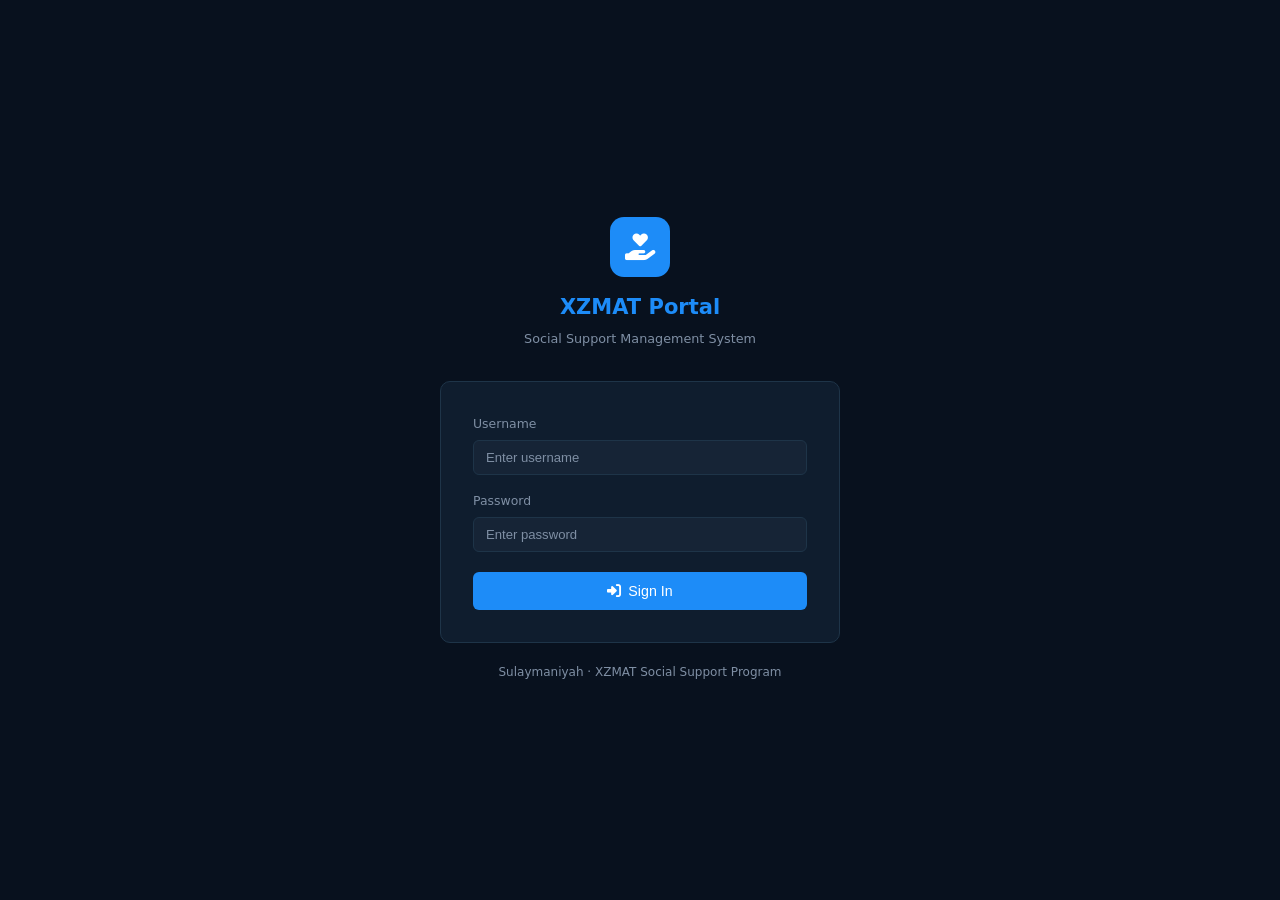
==== beneficiaries.html @ 21fdefa9 "Rebuild: proper multi-page portal" ====
<!DOCTYPE html>
<html lang="en">
<head>
  <meta charset="UTF-8">
  <meta name="viewport" content="width=device-width, initial-scale=1.0">
  <title>Beneficiaries — XZMAT</title>
  <link rel="stylesheet" href="css/style.css">
  <link rel="stylesheet" href="https://cdnjs.cloudflare.com/ajax/libs/font-awesome/6.5.0/css/all.min.css">
</head>
<body>
<div id="app">
  <aside id="sidebar"></aside>
  <main id="main">
    <header class="page-header">
      <div style="display:flex;align-items:center;gap:12px">
        <button id="menu-toggle"><i class="fa-solid fa-bars"></i></button>
        <h1><i class="fa-solid fa-users" style="color:var(--primary);margin-right:8px"></i>Beneficiaries</h1>
      </div>
      <div class="header-actions">
        <button class="btn btn-primary" onclick="openForm()">
          <i class="fa-solid fa-plus"></i> Add Beneficiary
        </button>
      </div>
    </header>
    <div class="page-content">
      <div class="stat-grid" id="stat-grid"></div>
      <div class="card">
        <div class="toolbar">
          <div class="search-box">
            <i class="fa-solid fa-magnifying-glass"></i>
            <input type="text" id="search" placeholder="Search name, phone, area…" oninput="render()">
          </div>
          <select class="filter-select" id="status-filter" onchange="render()">
            <option value="">All Statuses</option>
            <option value="active">Active</option>
            <option value="pending">Pending</option>
            <option value="inactive">Inactive</option>
          </select>
          <select class="filter-select" id="area-filter" onchange="render()">
            <option value="">All Areas</option>
          </select>
        </div>
        <div class="table-wrap">
          <table>
            <thead>
              <tr>
                <th>#</th>
                <th>Name</th>
                <th>Phone</th>
                <th>Area</th>
                <th>Family</th>
                <th>Income (IQD)</th>
                <th>Status</th>
                <th>Actions</th>
              </tr>
            </thead>
            <tbody id="table-body"></tbody>
          </table>
        </div>
        <div id="pagination"></div>
      </div>
    </div>
  </main>
</div>
<div id="toast-container"></div>
<script src="js/data.js"></script>
<script src="js/shared.js"></script>
<script src="js/beneficiaries.js"></script>
</body>
</html>
---- css/style.css ----
/* ═══════════════════════════════════════
   XZMAT Social Support Portal — Styles
   ═══════════════════════════════════════ */

:root {
  --bg:          #08111e;
  --surface:     #0f1d2e;
  --surface2:    #162436;
  --border:      #1e3448;
  --primary:     #1d8cf8;
  --primary-dim: #1466b8;
  --success:     #00c9a7;
  --warning:     #f9a825;
  --danger:      #e53935;
  --text:        #e0e6ed;
  --muted:       #7f8fa4;
  --sidebar-w:   240px;
  --header-h:    64px;
  --radius:      10px;
  --radius-sm:   6px;
  --shadow:      0 4px 20px rgba(0,0,0,.4);
}

*, *::before, *::after { box-sizing: border-box; margin: 0; padding: 0; }

html { font-size: 15px; }

body {
  font-family: 'Segoe UI', system-ui, sans-serif;
  background: var(--bg);
  color: var(--text);
  line-height: 1.6;
  min-height: 100vh;
}

a { color: var(--primary); text-decoration: none; }
a:hover { text-decoration: underline; }

/* ── Scrollbar ─────────────────────────── */
::-webkit-scrollbar { width: 6px; height: 6px; }
::-webkit-scrollbar-track { background: var(--bg); }
::-webkit-scrollbar-thumb { background: var(--border); border-radius: 3px; }

/* ════════════════════════════════════════
   LAYOUT
   ════════════════════════════════════════ */

#app {
  display: flex;
  min-height: 100vh;
}

/* ── Sidebar ───────────────────────────── */
#sidebar {
  width: var(--sidebar-w);
  background: var(--surface);
  border-right: 1px solid var(--border);
  display: flex;
  flex-direction: column;
  position: fixed;
  top: 0; left: 0; bottom: 0;
  z-index: 200;
  transition: transform .25s ease;
}

#sidebar .brand {
  display: flex;
  align-items: center;
  gap: 10px;
  padding: 0 20px;
  height: var(--header-h);
  border-bottom: 1px solid var(--border);
  font-weight: 700;
  font-size: 1.1rem;
  color: var(--primary);
}

#sidebar .brand .logo-icon {
  width: 34px; height: 34px;
  background: var(--primary);
  border-radius: var(--radius-sm);
  display: flex; align-items: center; justify-content: center;
  font-size: 1rem;
  color: #fff;
  flex-shrink: 0;
}

#sidebar nav {
  flex: 1;
  overflow-y: auto;
  padding: 12px 0;
}

#sidebar nav .nav-section {
  padding: 6px 20px 2px;
  font-size: .68rem;
  text-transform: uppercase;
  letter-spacing: .08em;
  color: var(--muted);
  margin-top: 8px;
}

#sidebar nav a {
  display: flex;
  align-items: center;
  gap: 10px;
  padding: 9px 20px;
  color: var(--muted);
  font-size: .9rem;
  border-left: 3px solid transparent;
  transition: all .15s;
}

#sidebar nav a i { width: 18px; text-align: center; font-size: .95rem; }

#sidebar nav a:hover {
  color: var(--text);
  background: rgba(29,140,248,.08);
  text-decoration: none;
}

#sidebar nav a.active {
  color: var(--primary);
  background: rgba(29,140,248,.12);
  border-left-color: var(--primary);
}

#sidebar .sidebar-footer {
  border-top: 1px solid var(--border);
  padding: 14px 20px;
}

#sidebar .sidebar-footer .user-info {
  display: flex;
  align-items: center;
  gap: 10px;
  margin-bottom: 12px;
}

#sidebar .sidebar-footer .avatar {
  width: 34px; height: 34px;
  background: var(--primary-dim);
  border-radius: 50%;
  display: flex; align-items: center; justify-content: center;
  font-size: .85rem;
  color: #fff;
  font-weight: 600;
  flex-shrink: 0;
}

#sidebar .sidebar-footer .user-name { font-size: .85rem; font-weight: 600; }
#sidebar .sidebar-footer .user-role { font-size: .75rem; color: var(--muted); }

#sidebar .sidebar-footer .btn-logout {
  width: 100%;
  background: transparent;
  border: 1px solid var(--border);
  color: var(--muted);
  padding: 7px;
  border-radius: var(--radius-sm);
  cursor: pointer;
  font-size: .82rem;
  transition: all .15s;
  display: flex; align-items: center; justify-content: center; gap: 6px;
}

#sidebar .sidebar-footer .btn-logout:hover {
  border-color: var(--danger);
  color: var(--danger);
}

/* ── Main Content ──────────────────────── */
#main {
  flex: 1;
  margin-left: var(--sidebar-w);
  display: flex;
  flex-direction: column;
  min-height: 100vh;
}

.page-header {
  height: var(--header-h);
  display: flex;
  align-items: center;
  justify-content: space-between;
  padding: 0 28px;
  border-bottom: 1px solid var(--border);
  background: var(--surface);
  position: sticky;
  top: 0;
  z-index: 100;
}

.page-header h1 {
  font-size: 1.15rem;
  font-weight: 600;
}

.page-header .header-actions {
  display: flex;
  align-items: center;
  gap: 10px;
}

.page-content {
  padding: 28px;
  flex: 1;
}

/* hamburger for mobile */
#menu-toggle {
  display: none;
  background: none;
  border: none;
  color: var(--text);
  font-size: 1.2rem;
  cursor: pointer;
  padding: 6px;
}

/* ════════════════════════════════════════
   COMPONENTS — Buttons
   ════════════════════════════════════════ */

.btn {
  display: inline-flex;
  align-items: center;
  gap: 7px;
  padding: 8px 16px;
  border-radius: var(--radius-sm);
  border: none;
  cursor: pointer;
  font-size: .875rem;
  font-weight: 500;
  transition: all .15s;
  white-space: nowrap;
}

.btn-primary   { background: var(--primary); color: #fff; }
.btn-primary:hover   { background: var(--primary-dim); }
.btn-success   { background: var(--success); color: #fff; }
.btn-success:hover   { filter: brightness(.9); }
.btn-warning   { background: var(--warning); color: #1a1a1a; }
.btn-warning:hover   { filter: brightness(.9); }
.btn-danger    { background: var(--danger);  color: #fff; }
.btn-danger:hover    { filter: brightness(.9); }
.btn-ghost     { background: transparent; color: var(--muted); border: 1px solid var(--border); }
.btn-ghost:hover     { color: var(--text); border-color: var(--muted); }
.btn-sm        { padding: 5px 11px; font-size: .8rem; }
.btn-icon      { padding: 7px 10px; }

/* ════════════════════════════════════════
   COMPONENTS — Cards
   ════════════════════════════════════════ */

.card {
  background: var(--surface);
  border: 1px solid var(--border);
  border-radius: var(--radius);
  padding: 22px;
}

.card-header {
  display: flex;
  align-items: center;
  justify-content: space-between;
  margin-bottom: 18px;
}

.card-title {
  font-size: .95rem;
  font-weight: 600;
  display: flex;
  align-items: center;
  gap: 8px;
}

.card-title i { color: var(--primary); }

/* ── Stat Cards ─────────────────────────── */
.stat-grid {
  display: grid;
  grid-template-columns: repeat(auto-fill, minmax(210px, 1fr));
  gap: 16px;
  margin-bottom: 24px;
}

.stat-card {
  background: var(--surface);
  border: 1px solid var(--border);
  border-radius: var(--radius);
  padding: 20px;
  display: flex;
  align-items: center;
  gap: 16px;
}

.stat-icon {
  width: 48px; height: 48px;
  border-radius: var(--radius-sm);
  display: flex; align-items: center; justify-content: center;
  font-size: 1.3rem;
  flex-shrink: 0;
}

.stat-icon.blue   { background: rgba(29,140,248,.15);  color: var(--primary); }
.stat-icon.green  { background: rgba(0,201,167,.15);   color: var(--success); }
.stat-icon.gold   { background: rgba(249,168,37,.15);  color: var(--warning); }
.stat-icon.red    { background: rgba(229,57,53,.15);   color: var(--danger);  }
.stat-icon.purple { background: rgba(156,39,176,.15);  color: #ce93d8; }

.stat-value { font-size: 1.6rem; font-weight: 700; line-height: 1.1; }
.stat-label { font-size: .8rem; color: var(--muted); margin-top: 2px; }

/* ════════════════════════════════════════
   COMPONENTS — Tables
   ════════════════════════════════════════ */

.table-wrap {
  overflow-x: auto;
}

table {
  width: 100%;
  border-collapse: collapse;
  font-size: .875rem;
}

thead th {
  background: var(--surface2);
  color: var(--muted);
  font-weight: 600;
  font-size: .78rem;
  text-transform: uppercase;
  letter-spacing: .05em;
  padding: 10px 14px;
  text-align: left;
  white-space: nowrap;
  border-bottom: 1px solid var(--border);
}

tbody td {
  padding: 11px 14px;
  border-bottom: 1px solid var(--border);
  vertical-align: middle;
}

tbody tr:last-child td { border-bottom: none; }

tbody tr:hover { background: rgba(255,255,255,.025); }

/* ════════════════════════════════════════
   COMPONENTS — Badges
   ════════════════════════════════════════ */

.badge {
  display: inline-flex;
  align-items: center;
  gap: 4px;
  padding: 3px 9px;
  border-radius: 20px;
  font-size: .75rem;
  font-weight: 600;
}

.badge-success { background: rgba(0,201,167,.15);  color: var(--success); }
.badge-warning { background: rgba(249,168,37,.15); color: var(--warning); }
.badge-danger  { background: rgba(229,57,53,.15);  color: var(--danger);  }
.badge-primary { background: rgba(29,140,248,.15); color: var(--primary); }
.badge-muted   { background: rgba(127,143,164,.1); color: var(--muted);   }

/* ════════════════════════════════════════
   COMPONENTS — Forms
   ════════════════════════════════════════ */

.form-group {
  margin-bottom: 16px;
}

label {
  display: block;
  font-size: .83rem;
  font-weight: 500;
  color: var(--muted);
  margin-bottom: 6px;
}

input[type="text"],
input[type="email"],
input[type="tel"],
input[type="number"],
input[type="date"],
input[type="password"],
select,
textarea {
  width: 100%;
  background: var(--surface2);
  border: 1px solid var(--border);
  border-radius: var(--radius-sm);
  color: var(--text);
  padding: 9px 12px;
  font-size: .875rem;
  outline: none;
  transition: border-color .15s;
}

input:focus, select:focus, textarea:focus {
  border-color: var(--primary);
}

input::placeholder, textarea::placeholder { color: var(--muted); }

textarea { resize: vertical; min-height: 80px; }

select option { background: var(--surface2); }

.form-row {
  display: grid;
  grid-template-columns: 1fr 1fr;
  gap: 16px;
}

.form-row.cols-3 { grid-template-columns: 1fr 1fr 1fr; }

.form-section {
  font-size: .8rem;
  font-weight: 600;
  text-transform: uppercase;
  letter-spacing: .06em;
  color: var(--primary);
  margin: 20px 0 12px;
  padding-bottom: 6px;
  border-bottom: 1px solid var(--border);
}

/* ════════════════════════════════════════
   COMPONENTS — Modal
   ════════════════════════════════════════ */

.modal-backdrop {
  position: fixed;
  inset: 0;
  background: rgba(0,0,0,.65);
  z-index: 500;
  display: flex;
  align-items: center;
  justify-content: center;
  padding: 20px;
  animation: fadeIn .2s;
}

.modal {
  background: var(--surface);
  border: 1px solid var(--border);
  border-radius: var(--radius);
  width: 100%;
  max-width: 680px;
  max-height: 90vh;
  display: flex;
  flex-direction: column;
  box-shadow: var(--shadow);
  animation: slideUp .22s;
}

.modal.modal-lg { max-width: 860px; }
.modal.modal-sm { max-width: 460px; }

.modal-header {
  display: flex;
  align-items: center;
  justify-content: space-between;
  padding: 18px 22px;
  border-bottom: 1px solid var(--border);
  flex-shrink: 0;
}

.modal-title { font-size: 1rem; font-weight: 600; }

.modal-close {
  background: none;
  border: none;
  color: var(--muted);
  font-size: 1.1rem;
  cursor: pointer;
  padding: 4px 8px;
  border-radius: var(--radius-sm);
  transition: color .15s;
}

.modal-close:hover { color: var(--text); }

.modal-body {
  padding: 22px;
  overflow-y: auto;
  flex: 1;
}

.modal-footer {
  padding: 14px 22px;
  border-top: 1px solid var(--border);
  display: flex;
  justify-content: flex-end;
  gap: 10px;
  flex-shrink: 0;
}

/* ── Profile Modal Tabs ─────────────────── */
.tab-nav {
  display: flex;
  border-bottom: 1px solid var(--border);
  margin-bottom: 20px;
  gap: 4px;
}

.tab-btn {
  background: none;
  border: none;
  border-bottom: 2px solid transparent;
  color: var(--muted);
  padding: 8px 16px;
  cursor: pointer;
  font-size: .875rem;
  transition: all .15s;
  margin-bottom: -1px;
}

.tab-btn:hover { color: var(--text); }
.tab-btn.active { color: var(--primary); border-bottom-color: var(--primary); }

.tab-pane { display: none; }
.tab-pane.active { display: block; }

/* ════════════════════════════════════════
   COMPONENTS — Search & Filters
   ════════════════════════════════════════ */

.toolbar {
  display: flex;
  align-items: center;
  gap: 10px;
  margin-bottom: 18px;
  flex-wrap: wrap;
}

.search-box {
  position: relative;
  flex: 1;
  min-width: 200px;
  max-width: 340px;
}

.search-box i {
  position: absolute;
  left: 11px;
  top: 50%;
  transform: translateY(-50%);
  color: var(--muted);
  font-size: .85rem;
}

.search-box input {
  padding-left: 34px;
}

.filter-select {
  width: auto;
  min-width: 140px;
}

/* ════════════════════════════════════════
   COMPONENTS — Toast Notifications
   ════════════════════════════════════════ */

#toast-container {
  position: fixed;
  bottom: 24px;
  right: 24px;
  z-index: 9999;
  display: flex;
  flex-direction: column;
  gap: 10px;
}

.toast {
  background: var(--surface);
  border: 1px solid var(--border);
  border-radius: var(--radius-sm);
  padding: 12px 16px;
  display: flex;
  align-items: center;
  gap: 10px;
  font-size: .875rem;
  box-shadow: var(--shadow);
  min-width: 260px;
  max-width: 360px;
  animation: slideLeft .25s;
}

.toast.success { border-left: 3px solid var(--success); }
.toast.error   { border-left: 3px solid var(--danger);  }
.toast.warning { border-left: 3px solid var(--warning); }
.toast.info    { border-left: 3px solid var(--primary); }

.toast i.success { color: var(--success); }
.toast i.error   { color: var(--danger);  }
.toast i.warning { color: var(--warning); }
.toast i.info    { color: var(--primary); }

/* ════════════════════════════════════════
   COMPONENTS — Pagination
   ════════════════════════════════════════ */

.pagination {
  display: flex;
  align-items: center;
  justify-content: space-between;
  padding: 14px 0 0;
  font-size: .82rem;
  color: var(--muted);
}

.pagination-btns {
  display: flex;
  gap: 6px;
}

.page-btn {
  background: var(--surface2);
  border: 1px solid var(--border);
  color: var(--text);
  width: 32px; height: 32px;
  border-radius: var(--radius-sm);
  cursor: pointer;
  display: flex; align-items: center; justify-content: center;
  font-size: .82rem;
  transition: all .15s;
}

.page-btn:hover { border-color: var(--primary); color: var(--primary); }
.page-btn.active { background: var(--primary); border-color: var(--primary); color: #fff; }
.page-btn:disabled { opacity: .4; cursor: not-allowed; }

/* ════════════════════════════════════════
   COMPONENTS — Misc
   ════════════════════════════════════════ */

.empty-state {
  text-align: center;
  padding: 48px 20px;
  color: var(--muted);
}

.empty-state i { font-size: 2.5rem; margin-bottom: 14px; display: block; }
.empty-state p { font-size: .9rem; }

.divider {
  border: none;
  border-top: 1px solid var(--border);
  margin: 20px 0;
}

.rtl { direction: rtl; text-align: right; }
.text-muted { color: var(--muted); }
.text-success { color: var(--success); }
.text-danger  { color: var(--danger);  }
.text-warning { color: var(--warning); }
.text-primary { color: var(--primary); }
.fw-600 { font-weight: 600; }

.two-col {
  display: grid;
  grid-template-columns: 1fr 1fr;
  gap: 20px;
}

.three-col {
  display: grid;
  grid-template-columns: 1fr 1fr 1fr;
  gap: 20px;
}

/* detail rows inside profile */
.detail-grid {
  display: grid;
  grid-template-columns: 1fr 1fr;
  gap: 14px;
}

.detail-item label {
  font-size: .75rem;
  color: var(--muted);
  margin-bottom: 3px;
}

.detail-item .val {
  font-size: .9rem;
  font-weight: 500;
}

/* timeline */
.timeline { list-style: none; }

.timeline li {
  display: flex;
  gap: 14px;
  padding-bottom: 18px;
  border-left: 2px solid var(--border);
  margin-left: 14px;
  padding-left: 18px;
  position: relative;
}

.timeline li::before {
  content: '';
  width: 10px; height: 10px;
  background: var(--primary);
  border-radius: 50%;
  position: absolute;
  left: -6px;
  top: 5px;
}

.timeline-meta { font-size: .78rem; color: var(--muted); margin-top: 3px; }

/* ════════════════════════════════════════
   LOGIN PAGE
   ════════════════════════════════════════ */

.login-page {
  min-height: 100vh;
  display: flex;
  align-items: center;
  justify-content: center;
  padding: 20px;
  background: var(--bg);
}

.login-box {
  width: 100%;
  max-width: 400px;
}

.login-brand {
  text-align: center;
  margin-bottom: 32px;
}

.login-brand .logo {
  width: 60px; height: 60px;
  background: var(--primary);
  border-radius: 14px;
  display: flex; align-items: center; justify-content: center;
  font-size: 1.8rem;
  color: #fff;
  margin: 0 auto 14px;
}

.login-brand h1 {
  font-size: 1.4rem;
  font-weight: 700;
  color: var(--primary);
}

.login-brand p {
  font-size: .85rem;
  color: var(--muted);
  margin-top: 4px;
}

.login-card {
  background: var(--surface);
  border: 1px solid var(--border);
  border-radius: var(--radius);
  padding: 32px;
}

.login-card .btn-primary {
  width: 100%;
  justify-content: center;
  padding: 11px;
  font-size: .95rem;
  margin-top: 4px;
}

.login-error {
  background: rgba(229,57,53,.1);
  border: 1px solid rgba(229,57,53,.3);
  color: var(--danger);
  border-radius: var(--radius-sm);
  padding: 10px 14px;
  font-size: .85rem;
  margin-bottom: 16px;
  display: none;
}

/* ════════════════════════════════════════
   DASHBOARD CHART
   ════════════════════════════════════════ */

.chart-wrap {
  position: relative;
  height: 240px;
}

/* ════════════════════════════════════════
   ANIMATIONS
   ════════════════════════════════════════ */

@keyframes fadeIn  { from { opacity: 0; } to { opacity: 1; } }
@keyframes slideUp { from { opacity: 0; transform: translateY(24px); } to { opacity: 1; transform: translateY(0); } }
@keyframes slideLeft { from { opacity: 0; transform: translateX(24px); } to { opacity: 1; transform: translateX(0); } }

/* ════════════════════════════════════════
   RESPONSIVE
   ════════════════════════════════════════ */

@media (max-width: 900px) {
  .form-row.cols-3 { grid-template-columns: 1fr 1fr; }
  .three-col { grid-template-columns: 1fr 1fr; }
}

@media (max-width: 768px) {
  #sidebar {
    transform: translateX(-100%);
  }

  #sidebar.open {
    transform: translateX(0);
  }

  #main {
    margin-left: 0;
  }

  #menu-toggle {
    display: block;
  }

  .form-row,
  .two-col,
  .detail-grid { grid-template-columns: 1fr; }

  .three-col { grid-template-columns: 1fr; }

  .page-content { padding: 16px; }

  .stat-grid { grid-template-columns: 1fr 1fr; }

  .toolbar { flex-direction: column; align-items: stretch; }

  .search-box { max-width: 100%; }
}

@media (max-width: 480px) {
  .stat-grid { grid-template-columns: 1fr; }
}
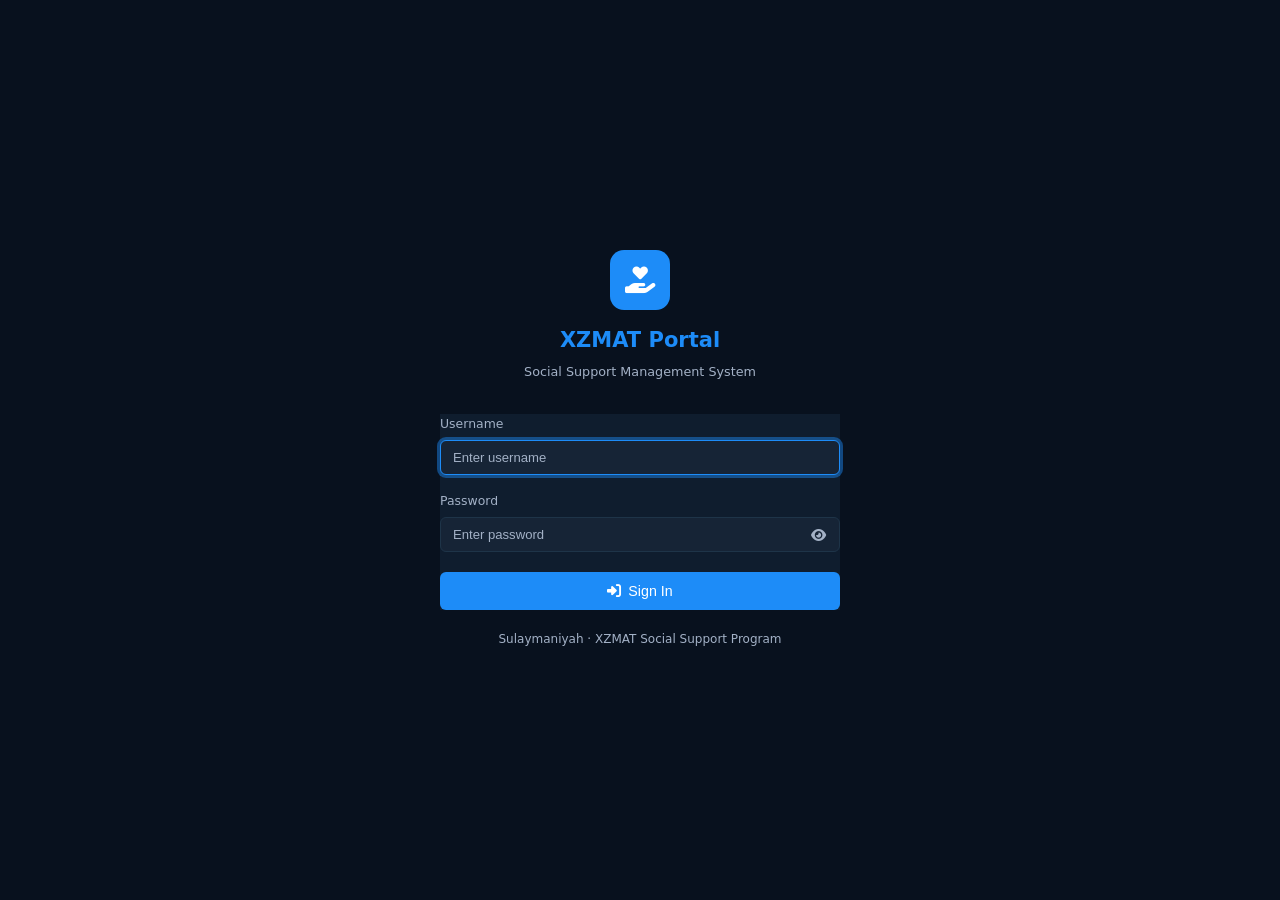
==== commit aaac4e65: "feat(ui/ux): a11y, focus styles, login form, skeletons, filter bar - WCAG-compliant muted color and " ====
--- a/beneficiaries.html
+++ b/beneficiaries.html
@@ -8,50 +8,61 @@
   <link rel="stylesheet" href="https://cdnjs.cloudflare.com/ajax/libs/font-awesome/6.5.0/css/all.min.css">
 </head>
 <body>
+<a href="#main" class="skip-link">Skip to main content</a>
 <div id="app">
   <aside id="sidebar"></aside>
   <main id="main">
     <header class="page-header">
-      <div style="display:flex;align-items:center;gap:12px">
-        <button id="menu-toggle"><i class="fa-solid fa-bars"></i></button>
-        <h1><i class="fa-solid fa-users" style="color:var(--primary);margin-right:8px"></i>Beneficiaries</h1>
+      <div class="page-header__title-group">
+        <button id="menu-toggle"><i class="fa-solid fa-bars" aria-hidden="true"></i></button>
+        <h1><i class="fa-solid fa-users" aria-hidden="true" style="color:var(--primary);margin-right:8px"></i>Beneficiaries</h1>
       </div>
       <div class="header-actions">
-        <button class="btn btn-primary" onclick="openForm()">
-          <i class="fa-solid fa-plus"></i> Add Beneficiary
+        <button class="btn btn-success" id="btn-export" aria-label="Export beneficiaries to Excel">
+          <i class="fa-solid fa-file-excel" aria-hidden="true"></i> <span>Export Excel</span>
+        </button>
+        <button class="btn btn-primary" id="btn-add" aria-label="Add new beneficiary">
+          <i class="fa-solid fa-plus" aria-hidden="true"></i> <span>Add Beneficiary</span>
         </button>
       </div>
     </header>
     <div class="page-content">
       <div class="stat-grid" id="stat-grid"></div>
       <div class="card">
-        <div class="toolbar">
+        <div class="toolbar" role="search">
           <div class="search-box">
-            <i class="fa-solid fa-magnifying-glass"></i>
-            <input type="text" id="search" placeholder="Search name, phone, area…" oninput="render()">
+            <i class="fa-solid fa-magnifying-glass" aria-hidden="true"></i>
+            <label for="search" class="sr-only">Search beneficiaries</label>
+            <input type="text" id="search" placeholder="Search name, phone, area…" aria-label="Search beneficiaries">
           </div>
-          <select class="filter-select" id="status-filter" onchange="render()">
+          <label for="status-filter" class="sr-only">Filter by status</label>
+          <select class="filter-select" id="status-filter" aria-label="Filter by status">
             <option value="">All Statuses</option>
             <option value="active">Active</option>
             <option value="pending">Pending</option>
             <option value="inactive">Inactive</option>
           </select>
-          <select class="filter-select" id="area-filter" onchange="render()">
+          <label for="area-filter" class="sr-only">Filter by area</label>
+          <select class="filter-select" id="area-filter" aria-label="Filter by area">
             <option value="">All Areas</option>
           </select>
+        </div>
+        <div class="results-bar" id="results-bar" hidden>
+          <span id="results-count" aria-live="polite"></span>
+          <button type="button" class="btn-link" id="clear-filters" hidden>Clear filters</button>
         </div>
         <div class="table-wrap">
           <table>
             <thead>
               <tr>
-                <th>#</th>
-                <th>Name</th>
-                <th>Phone</th>
-                <th>Area</th>
-                <th>Family</th>
-                <th>Income (IQD)</th>
-                <th>Status</th>
-                <th>Actions</th>
+                <th scope="col" class="col-hide-mobile">#</th>
+                <th scope="col">Name</th>
+                <th scope="col">Phone</th>
+                <th scope="col" class="col-hide-mobile">Area</th>
+                <th scope="col" class="col-hide-mobile">Family</th>
+                <th scope="col" class="col-hide-mobile">Income (IQD)</th>
+                <th scope="col">Status</th>
+                <th scope="col">Actions</th>
               </tr>
             </thead>
             <tbody id="table-body"></tbody>
@@ -62,7 +73,7 @@
     </div>
   </main>
 </div>
-<div id="toast-container"></div>
+<div id="toast-container" aria-live="polite" aria-atomic="true"></div>
 <script src="js/data.js"></script>
 <script src="js/shared.js"></script>
 <script src="js/beneficiaries.js"></script>
--- a/css/style.css
+++ b/css/style.css
@@ -13,7 +13,9 @@
   --warning:     #f9a825;
   --danger:      #e53935;
   --text:        #e0e6ed;
-  --muted:       #7f8fa4;
+  --muted:       #a3b1c6;
+  --muted-soft:  #7f8fa4;
+  --focus-ring:  0 0 0 3px rgba(29,140,248,.45);
   --sidebar-w:   240px;
   --header-h:    64px;
   --radius:      10px;
@@ -35,6 +37,42 @@
 
 a { color: var(--primary); text-decoration: none; }
 a:hover { text-decoration: underline; }
+
+/* ── Global focus ring (keyboard only) ─── */
+:focus { outline: none; }
+:focus-visible {
+  outline: none;
+  box-shadow: var(--focus-ring);
+  border-radius: var(--radius-sm);
+}
+a:focus-visible,
+button:focus-visible,
+input:focus-visible,
+select:focus-visible,
+textarea:focus-visible {
+  box-shadow: var(--focus-ring);
+}
+
+/* visually-hidden (for sr-only labels) */
+.sr-only {
+  position: absolute;
+  width: 1px; height: 1px;
+  padding: 0; margin: -1px;
+  overflow: hidden; clip: rect(0,0,0,0);
+  white-space: nowrap; border: 0;
+}
+
+/* skip link */
+.skip-link {
+  position: absolute;
+  left: -999px; top: 0;
+  background: var(--primary);
+  color: #fff;
+  padding: 8px 14px;
+  z-index: 9999;
+  border-radius: 0 0 var(--radius-sm) 0;
+}
+.skip-link:focus { left: 0; text-decoration: none; }
 
 /* ── Scrollbar ─────────────────────────── */
 ::-webkit-scrollbar { width: 6px; height: 6px; }
@@ -249,6 +287,27 @@
 .btn-sm        { padding: 5px 11px; font-size: .8rem; }
 .btn-icon      { padding: 7px 10px; }
 
+.btn:disabled,
+.btn[aria-busy="true"] {
+  opacity: .65;
+  cursor: not-allowed;
+  pointer-events: none;
+}
+
+.btn[aria-busy="true"] .btn-label { opacity: .7; }
+.btn[aria-busy="true"] .btn-spinner {
+  display: inline-block;
+  width: 14px; height: 14px;
+  border: 2px solid currentColor;
+  border-right-color: transparent;
+  border-radius: 50%;
+  animation: btn-spin .7s linear infinite;
+  margin-right: 4px;
+  vertical-align: -2px;
+}
+.btn .btn-spinner { display: none; }
+@keyframes btn-spin { to { transform: rotate(360deg); } }
+
 /* ════════════════════════════════════════
    COMPONENTS — Cards
    ════════════════════════════════════════ */
@@ -653,6 +712,54 @@
 .empty-state i { font-size: 2.5rem; margin-bottom: 14px; display: block; }
 .empty-state p { font-size: .9rem; }
 
+/* ── Skeleton loaders ──────────────────── */
+.skeleton {
+  background: linear-gradient(90deg,
+    var(--surface2) 0%,
+    rgba(255,255,255,.04) 50%,
+    var(--surface2) 100%);
+  background-size: 200% 100%;
+  animation: skeleton-shine 1.2s linear infinite;
+  border-radius: var(--radius-sm);
+  display: inline-block;
+  height: 14px;
+  width: 100%;
+}
+.skeleton-row td { padding: 14px; }
+.skeleton-row .skeleton { height: 12px; }
+@keyframes skeleton-shine {
+  0%   { background-position: 200% 0; }
+  100% { background-position: -200% 0; }
+}
+
+/* ── Filter tools / results bar ────────── */
+.results-bar {
+  display: flex;
+  align-items: center;
+  justify-content: space-between;
+  font-size: .8rem;
+  color: var(--muted);
+  margin-bottom: 10px;
+  flex-wrap: wrap;
+  gap: 8px;
+}
+.results-bar .btn-link {
+  background: none;
+  border: none;
+  color: var(--primary);
+  cursor: pointer;
+  font-size: .8rem;
+  padding: 2px 4px;
+}
+.results-bar .btn-link:hover { text-decoration: underline; }
+
+/* ── Page header utility ───────────────── */
+.page-header__title-group {
+  display: flex;
+  align-items: center;
+  gap: 12px;
+}
+
 .divider {
   border: none;
   border-top: 1px solid var(--border);
@@ -769,8 +876,28 @@
 
 .login-card {
   background: var(--surface);
-  border: 1px solid var(--border);
-  border-radius: var(--radius);
+  border: 1flex;
+  align-items: center;
+  gap: 8px;
+}
+.login-error[hidden] { display: none; }
+
+/* password input with toggle */
+.input-with-action { position: relative; }
+.input-with-action input { padding-right: 40px; }
+.input-action {
+  position: absolute;
+  right: 4px; top: 50%;
+  transform: translateY(-50%);
+  background: none;
+  border: none;
+  color: var(--muted);
+  cursor: pointer;
+  padding: 8px 10px;
+  border-radius: var(--radius-sm);
+  font-size: .9rem;
+}
+.input-action:hover { color: var(--text);   border-radius: var(--radius);
   padding: 32px;
 }
 
@@ -811,46 +938,136 @@
 @keyframes slideLeft { from { opacity: 0; transform: translateX(24px); } to { opacity: 1; transform: translateX(0); } }
 
 /* ════════════════════════════════════════
-   RESPONSIVE
-   ════════════════════════════════════════ */
-
+   RESPONSIVE & MOBILE
+   ════════════════════════════════════════ */
+
+/* Sidebar overlay (always in DOM, hidden by default) */
+.sidebar-overlay {
+  display: none;
+  position: fixed;
+  inset: 0;
+  background: rgba(0,0,0,.55);
+  z-index: 199;
+}
+
+/* Profile modal mini stats — 4-col on desktop */
+.modal-stat-mini {
+  display: grid;
+  grid-template-columns: repeat(4, 1fr);
+  gap: 12px;
+  margin-bottom: 20px;
+}
+
+/* ── 900px ─────────────────────────────── */
 @media (max-width: 900px) {
   .form-row.cols-3 { grid-template-columns: 1fr 1fr; }
-  .three-col { grid-template-columns: 1fr 1fr; }
-}
-
+  .three-col       { grid-template-columns: 1fr 1fr; }
+}
+
+/* ── 768px (tablet / large phone) ──────── */
 @media (max-width: 768px) {
-  #sidebar {
-    transform: translateX(-100%);
+  /* Sidebar slide-out */
+  #sidebar                { transform: translateX(-100%); }
+  #sidebar.open           { transform: translateX(0); }
+  #main                   { margin-left: 0; }
+  #menu-toggle            { display: block; }
+  .sidebar-overlay.visible{ display: block; }
+  #sidebar .brand         { font-size: .95rem; }
+
+  /* Page header */
+  .page-header {
+    padding: 0 12px;
+    height: auto;
+    min-height: var(--header-h);
+    flex-wrap: wrap;
+    gap: 8px;
+    padding-top: 10px;
+    padding-bottom: 10px;
   }
-
-  #sidebar.open {
-    transform: translateX(0);
+  .page-header h1   { font-size: .95rem; }
+  #header-date      { display: none; }
+
+  /* Page content */
+  .page-content { padding: 12px 12px 48px; }
+  .card         { padding: 14px; }
+
+  /* Stat grid — 2 columns, compact cards */
+  .stat-grid {
+    grid-template-columns: 1fr 1fr;
+    gap: 8px;
+    margin-bottom: 14px;
   }
-
-  #main {
-    margin-left: 0;
+  .stat-card  { padding: 12px 10px; gap: 8px; }
+  .stat-icon  { width: 36px; height: 36px; font-size: 1rem; }
+  .stat-value { font-size: 1.15rem; }
+  .stat-label { font-size: .72rem; }
+
+  /* Profile modal mini stats → 2-col */
+  .modal-stat-mini { grid-template-columns: 1fr 1fr; }
+
+  /* Bottom-sheet modals */
+  .modal-backdrop { padding: 0; align-items: flex-end; }
+  .modal {
+    max-width: 100%;
+    border-radius: var(--radius) var(--radius) 0 0;
+    max-height: 92vh;
   }
-
-  #menu-toggle {
-    display: block;
+  .modal-header  { padding: 14px 16px; }
+  .modal-body    { padding: 16px; }
+  .modal-footer  { padding: 12px 16px; flex-wrap: wrap; }
+  .modal-footer .btn { flex: 1; justify-content: center; }
+
+  /* Toolbar vertical stack */
+  .toolbar      { flex-direction: column; align-items: stretch; gap: 8px; }
+  .search-box   { max-width: 100%; min-width: 0; flex: unset; }
+  .filter-select,
+  .toolbar input[type="date"] { width: 100%; min-width: 0; }
+  .toolbar .btn { justify-content: center; }
+
+  /* Scrollable tabs */
+  .tab-nav { overflow-x: auto; flex-wrap: nowrap; -webkit-overflow-scrolling: touch; }
+  .tab-btn { white-space: nowrap; flex-shrink: 0; }
+
+  /* Grids collapse to 1 column */
+  .two-col, .three-col, .form-row, .detail-grid { grid-template-columns: 1fr; }
+
+  /* Tables — scroll horizontally, no forced min-width */
+  .table-wrap { overflow-x: auto; -webkit-overflow-scrolling: touch; }
+
+  /* Pagination stacks */
+  .pagination { flex-direction: column; align-items: center; gap: 10px; }
+
+  /* Hide non-critical columns */
+  .col-hide-mobile { display: none; }
+
+  /* Chart shorter on mobile */
+  .chart-wrap { height: 180px; }
+}
+
+/* ── 640px (most phones in portrait) ───── */
+@media (max-width: 640px) {
+  /* Icon-only header buttons — prevent overflow */
+  .header-actions .btn span { display: none; }
+  .header-actions .btn      { padding: 8px 10px; }
+
+  /* Stat cards: column layout so labels have full width */
+  .stat-card {
+    flex-direction: column;
+    align-items: flex-start;
+    padding: 10px;
+    gap: 4px;
   }
-
-  .form-row,
-  .two-col,
-  .detail-grid { grid-template-columns: 1fr; }
-
-  .three-col { grid-template-columns: 1fr; }
-
-  .page-content { padding: 16px; }
-
-  .stat-grid { grid-template-columns: 1fr 1fr; }
-
-  .toolbar { flex-direction: column; align-items: stretch; }
-
-  .search-box { max-width: 100%; }
-}
-
-@media (max-width: 480px) {
-  .stat-grid { grid-template-columns: 1fr; }
-}
+  .stat-icon  { width: 30px; height: 30px; font-size: .85rem; margin-bottom: 2px; }
+  .stat-value { font-size: 1.05rem; }
+  .stat-label { font-size: .68rem; line-height: 1.3; }
+}
+
+/* ── 420px (small phones) ───────────────── */
+@media (max-width: 420px) {
+  .page-content { padding: 10px 10px 48px; }
+  .card         { padding: 10px; }
+
+  /* Toast full-width */
+  #toast-container { right: 10px; left: 10px; bottom: 14px; }
+  .toast { min-width: unset; width: 100%; max-width: 100%; }
+}
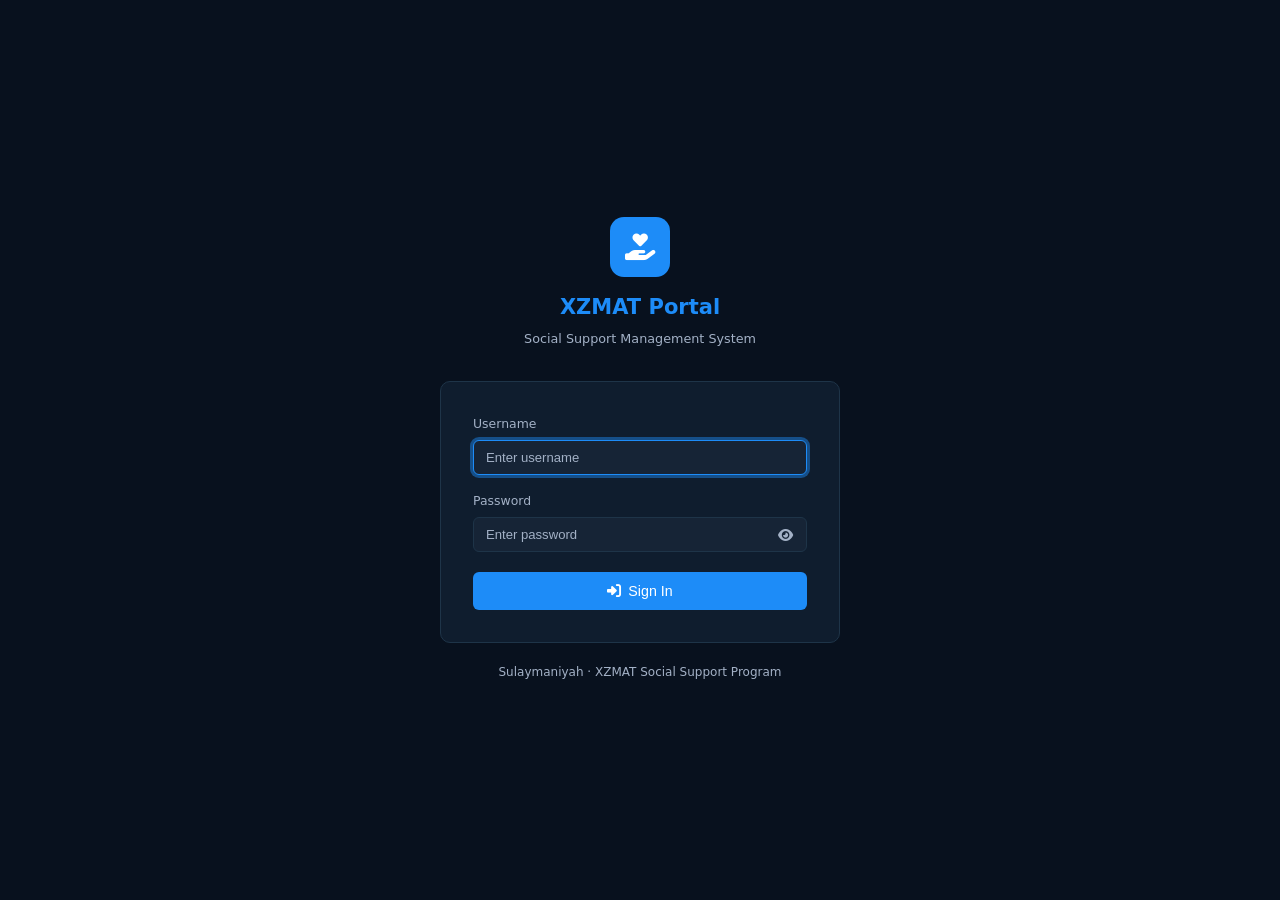
==== commit bc4b5668: "feat(ui): comprehensive mobile responsiveness, FAB, safe-area, touch targets - Added theme-color met" ====
--- a/beneficiaries.html
+++ b/beneficiaries.html
@@ -2,7 +2,8 @@
 <html lang="en">
 <head>
   <meta charset="UTF-8">
-  <meta name="viewport" content="width=device-width, initial-scale=1.0">
+  <meta name="viewport" content="width=device-width, initial-scale=1.0, viewport-fit=cover">
+  <meta name="theme-color" content="#08111e">
   <title>Beneficiaries — XZMAT</title>
   <link rel="stylesheet" href="css/style.css">
   <link rel="stylesheet" href="https://cdnjs.cloudflare.com/ajax/libs/font-awesome/6.5.0/css/all.min.css">
@@ -15,7 +16,7 @@
     <header class="page-header">
       <div class="page-header__title-group">
         <button id="menu-toggle"><i class="fa-solid fa-bars" aria-hidden="true"></i></button>
-        <h1><i class="fa-solid fa-users" aria-hidden="true" style="color:var(--primary);margin-right:8px"></i>Beneficiaries</h1>
+        <h1><i class="fa-solid fa-users" aria-hidden="true" class="page-header__icon"></i>Beneficiaries</h1>
       </div>
       <div class="header-actions">
         <button class="btn btn-success" id="btn-export" aria-label="Export beneficiaries to Excel">
@@ -72,6 +73,7 @@
       </div>
     </div>
   </main>
+  <button class="fab" id="fab-add" type="button" aria-label="Add new beneficiary"><i class="fa-solid fa-plus" aria-hidden="true"></i></button>
 </div>
 <div id="toast-container" aria-live="polite" aria-atomic="true"></div>
 <script src="js/data.js"></script>
--- a/css/style.css
+++ b/css/style.css
@@ -285,6 +285,7 @@
 .btn-ghost     { background: transparent; color: var(--muted); border: 1px solid var(--border); }
 .btn-ghost:hover     { color: var(--text); border-color: var(--muted); }
 .btn-sm        { padding: 5px 11px; font-size: .8rem; }
+.btn-block     { width: 100%; justify-content: center; }
 .btn-icon      { padding: 7px 10px; }
 
 .btn:disabled,
@@ -760,6 +761,8 @@
   gap: 12px;
 }
 
+.page-header__icon { color: var(--primary); margin-right: 8px; }
+
 .divider {
   border: none;
   border-top: 1px solid var(--border);
@@ -876,7 +879,28 @@
 
 .login-card {
   background: var(--surface);
-  border: 1flex;
+  border: 1px solid var(--border);
+  border-radius: var(--radius);
+  padding: 32px;
+}
+
+.login-card .btn-primary {
+  width: 100%;
+  justify-content: center;
+  padding: 11px;
+  font-size: .95rem;
+  margin-top: 4px;
+}
+
+.login-error {
+  background: rgba(229,57,53,.1);
+  border: 1px solid rgba(229,57,53,.3);
+  color: var(--danger);
+  border-radius: var(--radius-sm);
+  padding: 10px 14px;
+  font-size: .85rem;
+  margin-bottom: 16px;
+  display: flex;
   align-items: center;
   gap: 8px;
 }
@@ -897,28 +921,7 @@
   border-radius: var(--radius-sm);
   font-size: .9rem;
 }
-.input-action:hover { color: var(--text);   border-radius: var(--radius);
-  padding: 32px;
-}
-
-.login-card .btn-primary {
-  width: 100%;
-  justify-content: center;
-  padding: 11px;
-  font-size: .95rem;
-  margin-top: 4px;
-}
-
-.login-error {
-  background: rgba(229,57,53,.1);
-  border: 1px solid rgba(229,57,53,.3);
-  color: var(--danger);
-  border-radius: var(--radius-sm);
-  padding: 10px 14px;
-  font-size: .85rem;
-  margin-bottom: 16px;
-  display: none;
-}
+.input-action:hover { color: var(--text); }
 
 /* ════════════════════════════════════════
    DASHBOARD CHART
@@ -1071,3 +1074,141 @@
   #toast-container { right: 10px; left: 10px; bottom: 14px; }
   .toast { min-width: unset; width: 100%; max-width: 100%; }
 }
+
+/* ════════════════════════════════════════
+   MOBILE POLISH (touch, safe-area, scroll)
+   ════════════════════════════════════════ */
+
+/* Safe-area insets (iPhone X+ notch / home bar) */
+@supports (padding: max(0px)) {
+  #sidebar              { padding-top: env(safe-area-inset-top); }
+  #sidebar .sidebar-footer { padding-bottom: max(14px, env(safe-area-inset-bottom)); }
+  .page-header          { padding-top: env(safe-area-inset-top); }
+  #toast-container      { bottom: max(24px, env(safe-area-inset-bottom)); }
+  .modal-backdrop       { padding-bottom: env(safe-area-inset-bottom); }
+}
+
+/* Smooth momentum scrolling for any scroll containers */
+.table-wrap, .modal-body, #sidebar nav, .tab-nav {
+  -webkit-overflow-scrolling: touch;
+  overscroll-behavior: contain;
+}
+
+/* Sticky table header when vertical scrolling inside table-wrap */
+.table-wrap thead th {
+  position: sticky;
+  top: 0;
+  z-index: 1;
+}
+
+/* Horizontal-scroll hint shadow on table-wrap */
+.table-wrap {
+  background:
+    linear-gradient(to right, var(--surface) 30%, rgba(15,29,46,0)) left center / 24px 100% no-repeat local,
+    linear-gradient(to left,  var(--surface) 30%, rgba(15,29,46,0)) right center / 24px 100% no-repeat local,
+    radial-gradient(farthest-side at 0 50%, rgba(0,0,0,.4), transparent) left center / 14px 100% no-repeat scroll,
+    radial-gradient(farthest-side at 100% 50%, rgba(0,0,0,.4), transparent) right center / 14px 100% no-repeat scroll;
+}
+
+/* Prevent iOS Safari from auto-zooming on input focus (needs >=16px) */
+@media (max-width: 768px) {
+  input[type="text"],
+  input[type="email"],
+  input[type="tel"],
+  input[type="number"],
+  input[type="date"],
+  input[type="password"],
+  input[type="search"],
+  select,
+  textarea {
+    font-size: 16px;
+  }
+  /* Larger tap targets */
+  .btn          { min-height: 44px; padding: 10px 16px; }
+  .btn-sm       { min-height: 36px; padding: 7px 12px; }
+  .btn-icon     { min-height: 40px; min-width: 40px; padding: 8px 10px; }
+  .modal-close  { min-height: 40px; min-width: 40px; font-size: 1.25rem; }
+  #menu-toggle  { min-height: 44px; min-width: 44px; }
+
+  /* Tap-friendly nav links */
+  #sidebar nav a { padding: 12px 20px; font-size: .95rem; }
+  #sidebar nav a i { font-size: 1.05rem; }
+
+  /* Page header: shrink h1 icon */
+  .page-header h1 i { font-size: .9em; }
+
+  /* Cards have soft shadow + slightly raised look */
+  .card { box-shadow: 0 1px 2px rgba(0,0,0,.2); }
+
+  /* Tables: bigger hit area on rows, action buttons line up */
+  tbody td { padding: 14px 12px; }
+  thead th { padding: 12px 10px; font-size: .72rem; }
+
+  /* Form spacing */
+  .form-group { margin-bottom: 14px; }
+  label       { font-size: .85rem; margin-bottom: 8px; }
+
+  /* Modal — sticky footer always visible */
+  .modal-footer {
+    position: sticky;
+    bottom: 0;
+    background: var(--surface);
+    z-index: 2;
+  }
+
+  /* Toolbar: compact, search keeps icon spacing */
+  .toolbar { gap: 10px; }
+
+  /* Pagination buttons larger */
+  .page-btn { width: 40px; height: 40px; font-size: .9rem; }
+
+  /* Login fits small screens */
+  .login-card  { padding: 22px 18px; }
+  .login-brand { margin-bottom: 22px; }
+  .login-brand .logo { width: 52px; height: 52px; font-size: 1.5rem; }
+  .login-brand h1    { font-size: 1.2rem; }
+}
+
+/* ── Floating Action Button (mobile primary action) ── */
+.fab {
+  position: fixed;
+  right: 18px;
+  bottom: max(18px, env(safe-area-inset-bottom));
+  width: 56px; height: 56px;
+  border-radius: 50%;
+  background: var(--primary);
+  color: #fff;
+  border: none;
+  box-shadow: 0 4px 14px rgba(29,140,248,.45);
+  display: none;
+  align-items: center;
+  justify-content: center;
+  font-size: 1.25rem;
+  cursor: pointer;
+  z-index: 150;
+  transition: transform .15s, background .15s;
+}
+.fab:hover, .fab:focus-visible { background: var(--primary-dim); transform: scale(1.05); }
+
+@media (max-width: 640px) {
+  .fab { display: flex; }
+  /* Ensure list pages have room for the FAB above content */
+  .page-content { padding-bottom: 96px; }
+}
+
+/* ── Card list: alternative compact layout for small data tables ── */
+.card-list {
+  display: none;
+  flex-direction: column;
+  gap: 8px;
+}
+
+/* Reduced motion — disable animations */
+@media (prefers-reduced-motion: reduce) {
+  *, *::before, *::after {
+    animation-duration: .01ms !important;
+    animation-iteration-count: 1 !important;
+    transition-duration: .01ms !important;
+    scroll-behavior: auto !important;
+  }
+}
